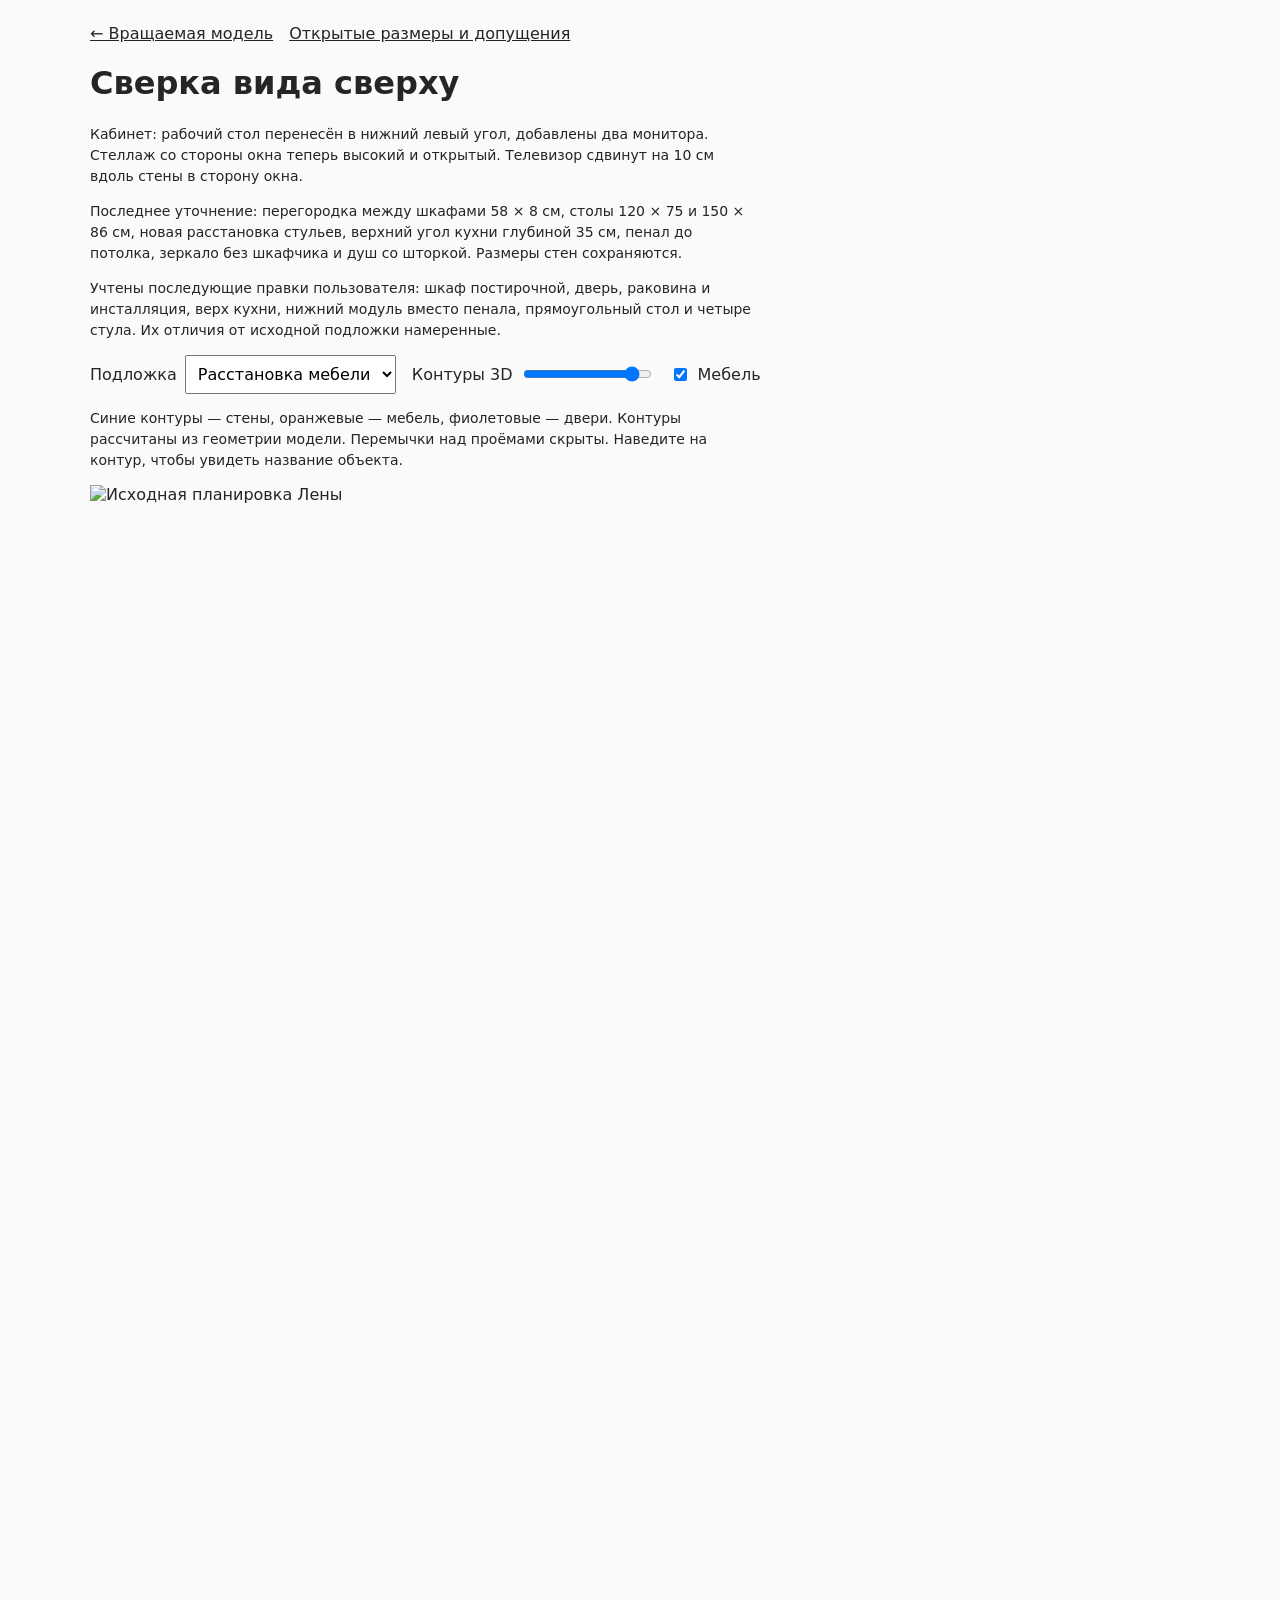
==== comparison-shell.html @ 3a39c2d9 "Add interactive apartment plan and model sources" ====
<!doctype html>
<html lang="ru">
<meta charset="utf-8">
<meta name="viewport" content="width=device-width,initial-scale=1">
<title>Сверка модели с замерами</title>
<style>
body{font:16px system-ui;margin:24px;color:#252525;background:#fafafa}
main{max-width:1100px;margin:auto}nav,.controls{display:flex;gap:16px;flex-wrap:wrap;align-items:center;margin-bottom:14px}
a{color:inherit}button,select{font:inherit;padding:8px}label{display:flex;align-items:center;gap:8px}
.stage{position:relative;width:100%;aspect-ratio:1}.stage img,.stage svg{position:absolute;width:100%;height:100%;left:0;top:0}
polygon{fill:none;stroke-width:1.5;vector-effect:non-scaling-stroke}.wall{stroke:#176eeb}.furniture{stroke:#dc5b0c}.door{stroke:#aa40d7}
.no-furniture .furniture{display:none}p{max-width:75ch;font-size:14px;line-height:1.5}
</style>
<main>
<nav><a href="index.html">← Вращаемая модель</a><a href="accuracy.md">Открытые размеры и допущения</a></nav>
<h1>Сверка вида сверху</h1>
<p>Кабинет: рабочий стол перенесён в нижний левый угол, добавлены два монитора. Стеллаж со стороны окна теперь высокий и открытый. Телевизор сдвинут на 10 см вдоль стены в сторону окна.</p>
<p>Последнее уточнение: перегородка между шкафами 58 × 8 см, столы 120 × 75 и 150 × 86 см, новая расстановка стульев, верхний угол кухни глубиной 35 см, пенал до потолка, зеркало без шкафчика и душ со шторкой. Размеры стен сохраняются.</p>
<p>Учтены последующие правки пользователя: шкаф постирочной, дверь, раковина и инсталляция, верх кухни, нижний модуль вместо пенала, прямоугольный стол и четыре стула. Их отличия от исходной подложки намеренные.</p>
<div class="controls">
<label>Подложка <select id="source"><option value="furniture">Расстановка мебели</option><option value="measurements">Замеры</option></select></label>
<label>Контуры 3D <input id="opacity" type="range" min="0" max="100" value="90"></label>
<label><input type="checkbox" id="furniture" checked>Мебель</label>
</div>
<p>Синие контуры — стены, оранжевые — мебель, фиолетовые — двери. Контуры рассчитаны из геометрии модели. Перемычки над проёмами скрыты. Наведите на контур, чтобы увидеть название объекта.</p>
<div class="stage" id="stage">
<img id="furniture-source" src="__SOURCE1__" alt="Исходная планировка Лены">
<img id="measurement-source" src="__SOURCE0__" alt="Исходные замеры" hidden>
<svg id="overlay" viewBox="0 0 1200 1200" role="img" aria-label="Проекции объектов модели">__POLYGONS__</svg>
</div>
<script>
const selector=document.getElementById('source'), overlay=document.getElementById('overlay');
selector.addEventListener('change',()=>{
 document.getElementById('furniture-source').hidden=selector.value!=='furniture';
 document.getElementById('measurement-source').hidden=selector.value!=='measurements';
});
document.getElementById('opacity').addEventListener('input',e=>overlay.style.opacity=e.target.value/100);
document.getElementById('furniture').addEventListener('change',e=>overlay.classList.toggle('no-furniture',!e.target.checked));
overlay.style.opacity=.9;
</script>
</main>
</html>
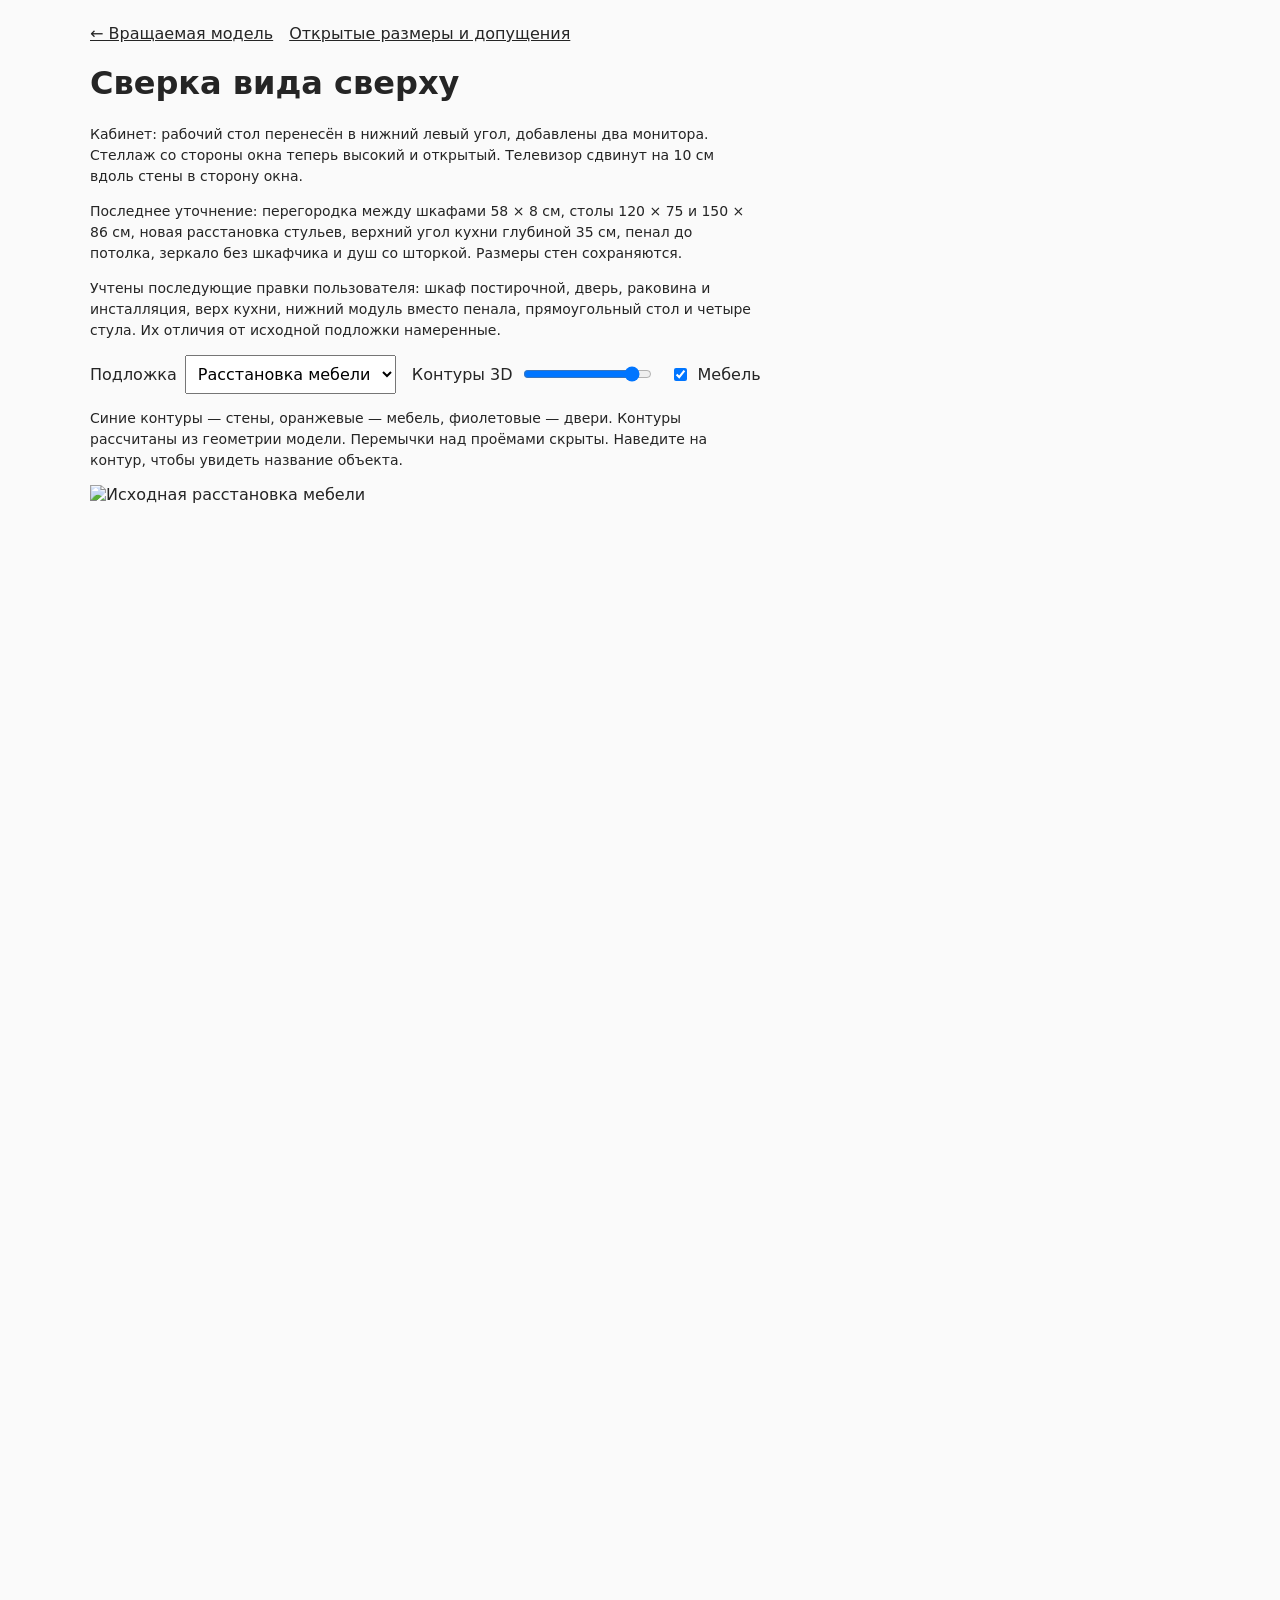
==== commit dc092451: "Bake static lighting, split light circuits and refine apartment viewer" ====
--- a/comparison-shell.html
+++ b/comparison-shell.html
@@ -24,7 +24,7 @@
 </div>
 <p>Синие контуры — стены, оранжевые — мебель, фиолетовые — двери. Контуры рассчитаны из геометрии модели. Перемычки над проёмами скрыты. Наведите на контур, чтобы увидеть название объекта.</p>
 <div class="stage" id="stage">
-<img id="furniture-source" src="__SOURCE1__" alt="Исходная планировка Лены">
+<img id="furniture-source" src="__SOURCE1__" alt="Исходная расстановка мебели">
 <img id="measurement-source" src="__SOURCE0__" alt="Исходные замеры" hidden>
 <svg id="overlay" viewBox="0 0 1200 1200" role="img" aria-label="Проекции объектов модели">__POLYGONS__</svg>
 </div>
